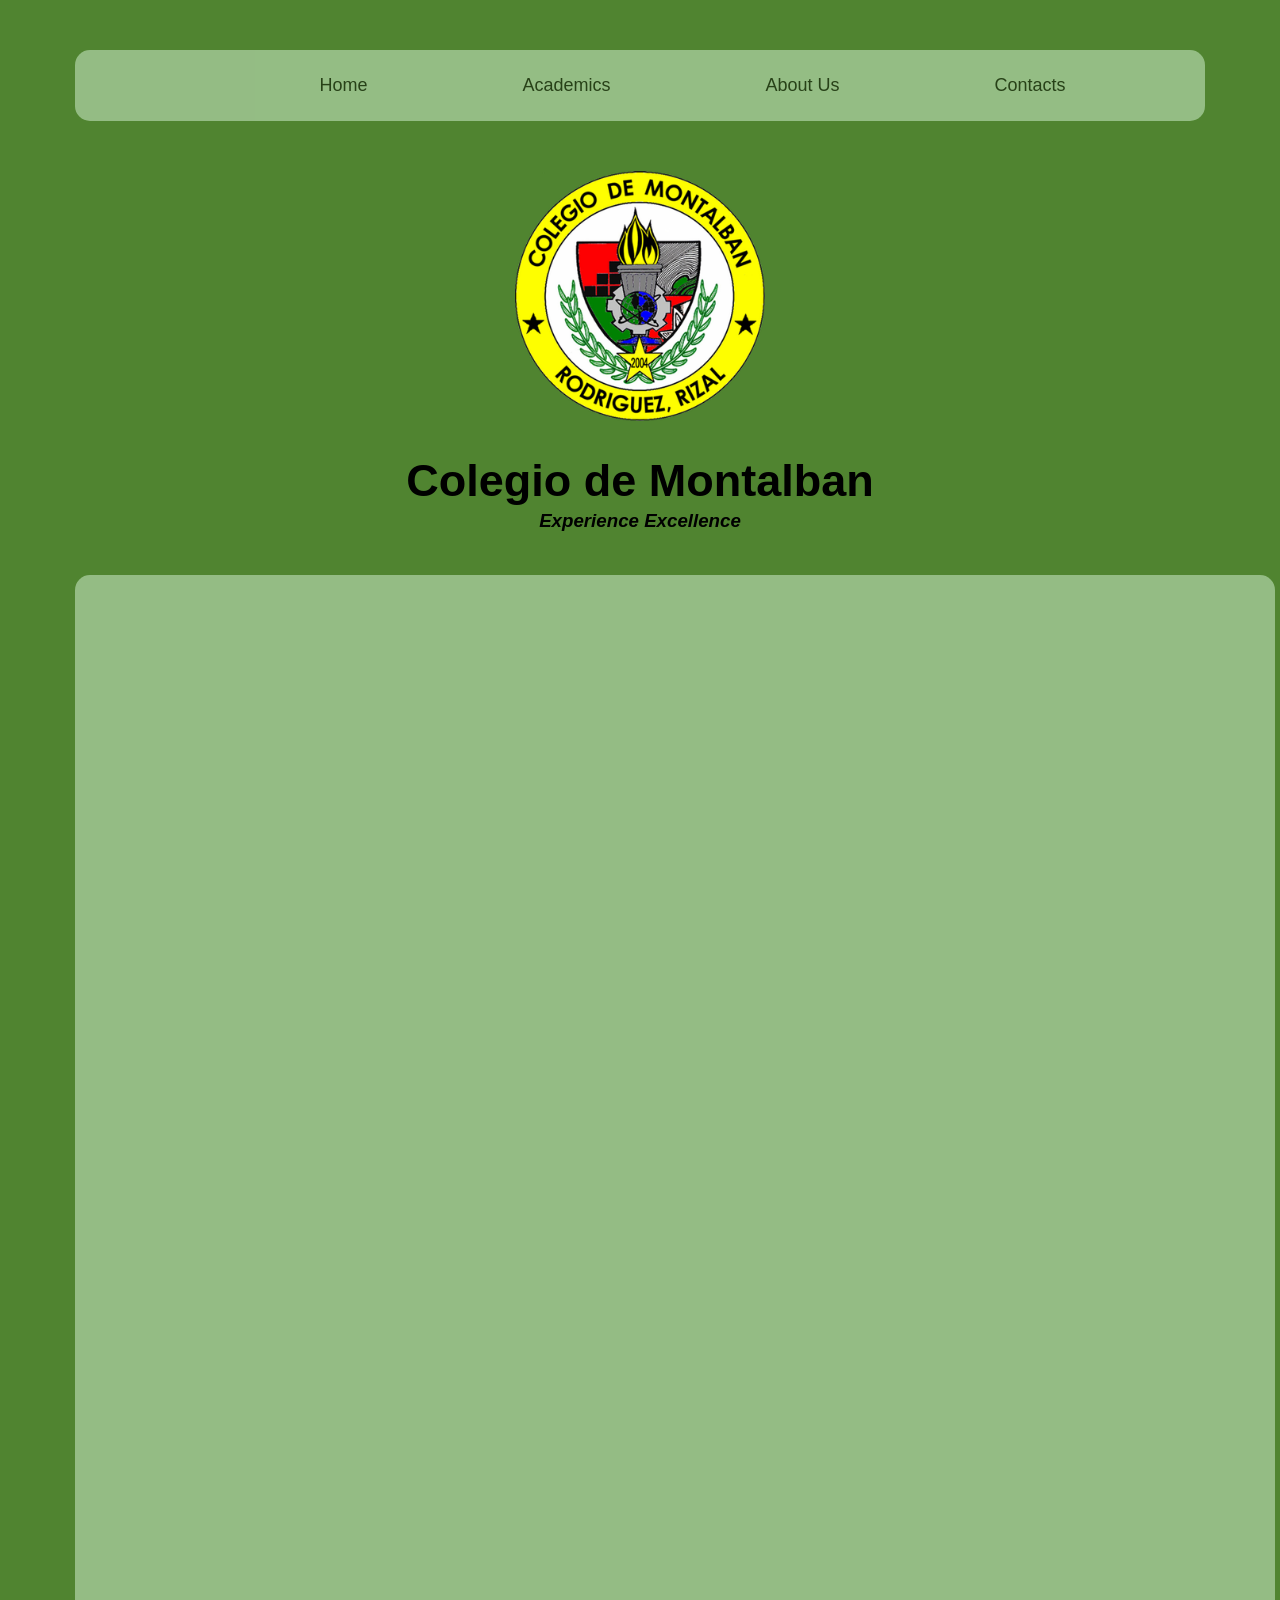
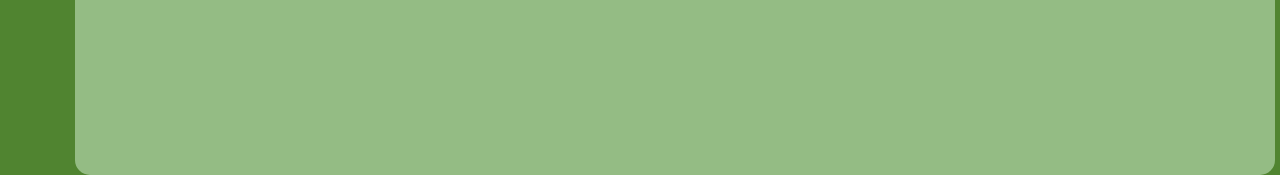
==== about.html @ c8cbdcb2 "Add files via upload" ====
<!DOCTYPE html>
<html lang="en">
<head>
    <meta charset="UTF-8">
    <meta name="viewport" content="width=device-width, initial-scale=1.0">
    <title>About Us</title>
    <link rel="stylesheet" href="style.css">
    <link rel="icon" href="assets/The_Colegio_de_Montalban_Seal.png">
</head>
<body>
    <nav>
        <a href="index.html">Home</a>
        <a href="acads.html">Academics</a>
        <a href="about.html">About Us</a>
        <a href="contacts.html">Contacts</a>
    </nav>
    <header>
        <img src="assets/The_Colegio_de_Montalban_Seal.png" width="250" height="250">
        <h1>Colegio de Montalban</h1>
        <h3>Experience Excellence</h3>
    </header>

    <div class="square"></div>
</body>
</html>
---- style.css ----
* {
  margin: 25px;
  padding: 0;
  box-sizing: border-box;
}

body {
  text-align: center;
  font-family: Arial, sans-serif;
  background-color: #508430;
    
}

/* header */

nav {
  display: flex;
  flex-wrap: wrap;
  justify-content: center;
  overflow: auto;

  background-color: #d7f6d8;
  opacity: 0.5;
  border-radius: 15px;
}

nav a {
  text-decoration: none;
  cursor: pointer;
  font-size: 18px;
  text-indent: 105px;
  color: black;
}

a:hover {
  text-decoration: underline;
}

header {
  line-height: 15px;
}

h1 {
  font-size: 45px;
}

h3 {
  font-style: italic;
}

/* content */

main {
  margin-top: 100px;
}

.square {
  position: absolute;
  top: 550px;
  width: 1200px;
  height: 1200px;
  margin-bottom: 15px;
  z-index: -1;

  background-color: #d7f6d8;
  opacity: 0.5;
  border-radius: 15px;
}

.container {
  position: relative;
  width: 1160px;
  display: flex;
  justify-content: center;
  flex-wrap: wrap;
  margin: auto;
}

.container .box {
  position: relative;
  width: 275px;
  height: 275px;
  background: #d7f6d8;
  transition: 0.5s;
  overflow: hidden;
  margin-right: 15px;
  margin-top: 45px;
}

.container:hover .box {
  transform: rotateY(25deg);
}

.container .box:hover {
  transform: rotateY(0deg) scale(1.25);
  z-index: 1;
  box-shadow: 0 25px 40px rgba(0,0,0,0.5);
}

.container .box .imgx {
  width: 100%;
  height: 100%;
}

.container .box .imgx img {
  position: absolute;
  top: 0;
  left: 0;
  width: 100%;
  height: 100%;
  object-fit: cover;
}

.container .box .content {
  position: absolute;
  top: 0;
  left: 0;
  width: 100%;
  height: 100%;
  z-index: 1;

  display: flex;
  padding: 20px;
  align-items: flex-end;
  box-sizing: border-box;
}

.container .box .content {
  transition: 0.5s;
  text-transform: uppercase;
  margin-bottom: 5px;
  font-size: 20px;
  transform: translateY(200px);
  transition-delay: 0.3s;

  color: #d7f6d8;
}

.container .box:hover .content{
  transform: translateY(0px);
}
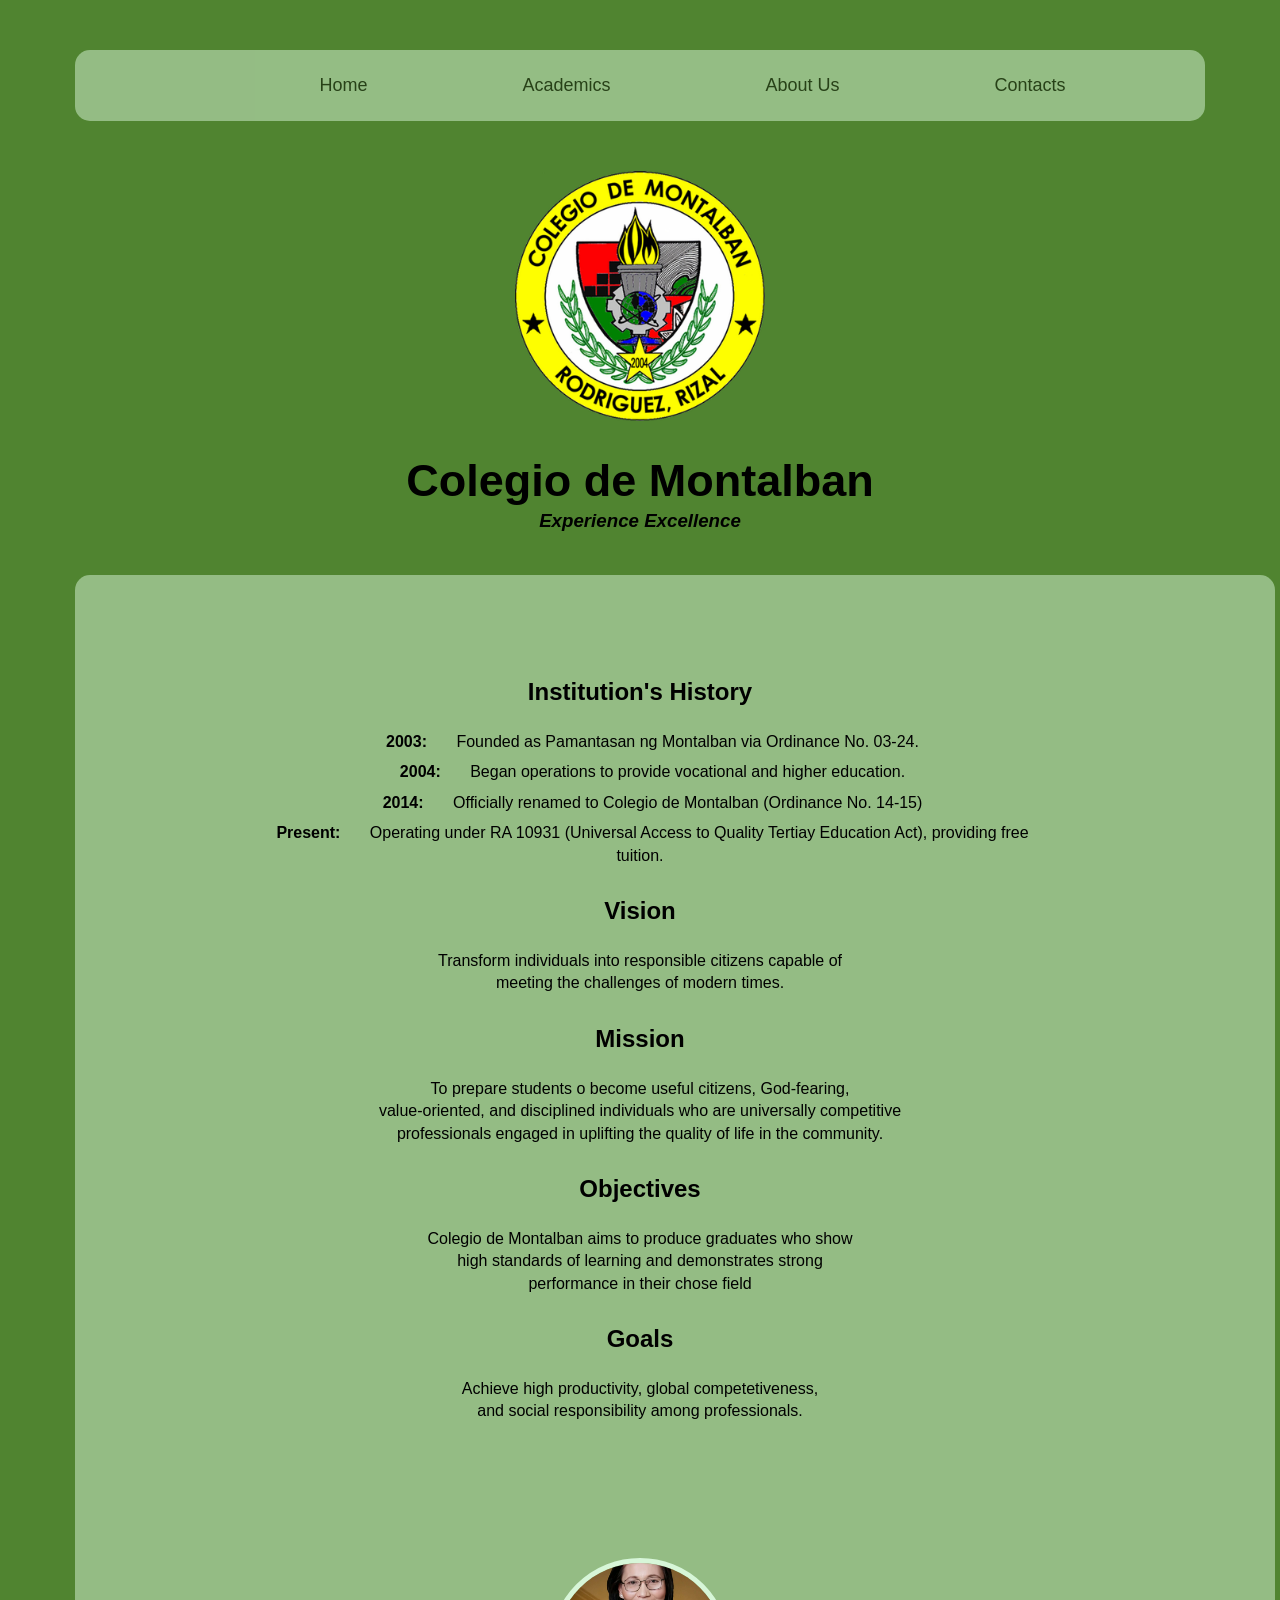
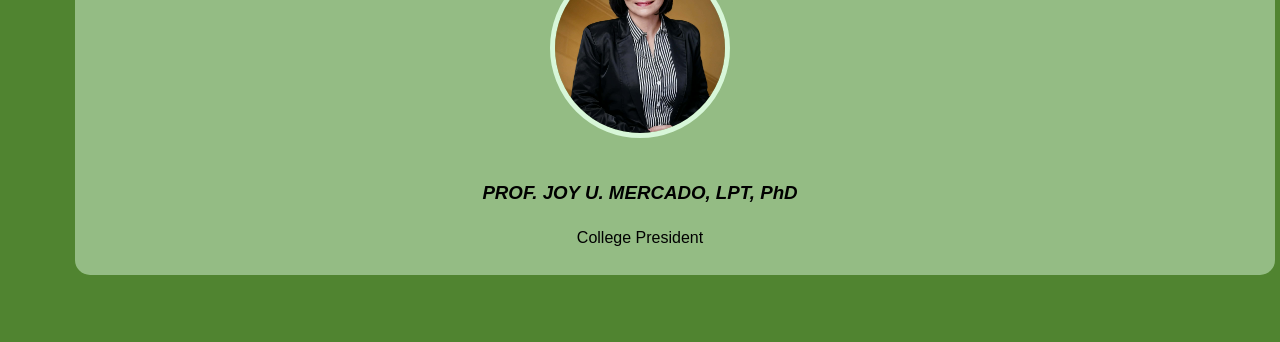
==== commit 1acda1a1: "modified:   about.html 	new file:   assets/pt.jpg 	modified:   style.css" ====
--- a/about.html
+++ b/about.html
@@ -21,5 +21,35 @@
     </header>
 
     <div class="square"></div>
+    <main>
+        <section class="info-section">
+            <h2>Institution's History</h2>
+            <div class="history">
+                <p><strong>2003:</strong> Founded as Pamantasan ng Montalban via Ordinance No. 03-24.</p>
+                <p><strong>2004:</strong> Began operations to provide vocational and higher education.</p>
+                <p><strong>2014:</strong> Officially renamed to Colegio de Montalban (Ordinance No. 14-15)</p>
+                <p><strong>Present:</strong> Operating under RA 10931 (Universal Access to Quality Tertiay Education Act), providing free tuition.</p>
+            </div>
+            <h2>Vision</h2>
+            <p>Transform individuals into responsible citizens capable of<br>
+            meeting the challenges of modern times.</p>
+            <h2>Mission</h2>
+            <p>To prepare students o become useful citizens, God-fearing,<br>
+            value-oriented, and disciplined individuals who are universally competitive<br>
+            professionals engaged in uplifting the quality of life in the community.</p>
+            <h2>Objectives</h2>
+            <p>Colegio de Montalban aims to produce graduates who show<br>
+            high standards of learning and demonstrates strong<br>
+            performance in their chose field</p>
+            <h2>Goals</h2>
+            <p>Achieve high productivity, global competetiveness,<br>
+            and social responsibility among professionals.</p>
+        </section>
+        <section class="president-section">
+            <img src="assets/pt.jpg" alt="College President" class="president-img">
+            <h3>PROF. JOY U. MERCADO, LPT, PhD</h3>
+            <p>College President</p>
+        </section>
+    </main>
 </body>
 </html>
--- a/style.css
+++ b/style.css
@@ -58,7 +58,7 @@
   position: absolute;
   top: 550px;
   width: 1200px;
-  height: 1200px;
+  height: 1300px;
   margin-bottom: 15px;
   z-index: -1;
 
@@ -139,3 +139,48 @@
 .container .box:hover .content{
   transform: translateY(0px);
 }
+
+.info-section {
+  margin-top: 60px;
+  padding: 20px;
+}
+
+.info-section h2 {
+  margin-top: 30px;
+  font-size: 24px;
+}
+
+.info-section p {
+  max-width: 800px;
+  margin: 10px auto;
+  line-height: 1.4;
+}
+
+.history p {
+  margin: 8px auto;
+}
+
+.president-section {
+  margin-top: 60px;
+  padding: 20px;
+}
+
+.president-img {
+  width: 180px;
+  height: 180px;
+  object-fit: cover;
+  border-radius: 50%;
+  border: 5px solid #d7f6d8;
+  margin-bottom: 15px;
+}
+
+@media (mas-width: 768px) {
+  .president-img {
+    width: 140px;
+    height: 140px;
+  }
+
+  .info-section h2 {
+    font-size: 20px;
+  }
+}
